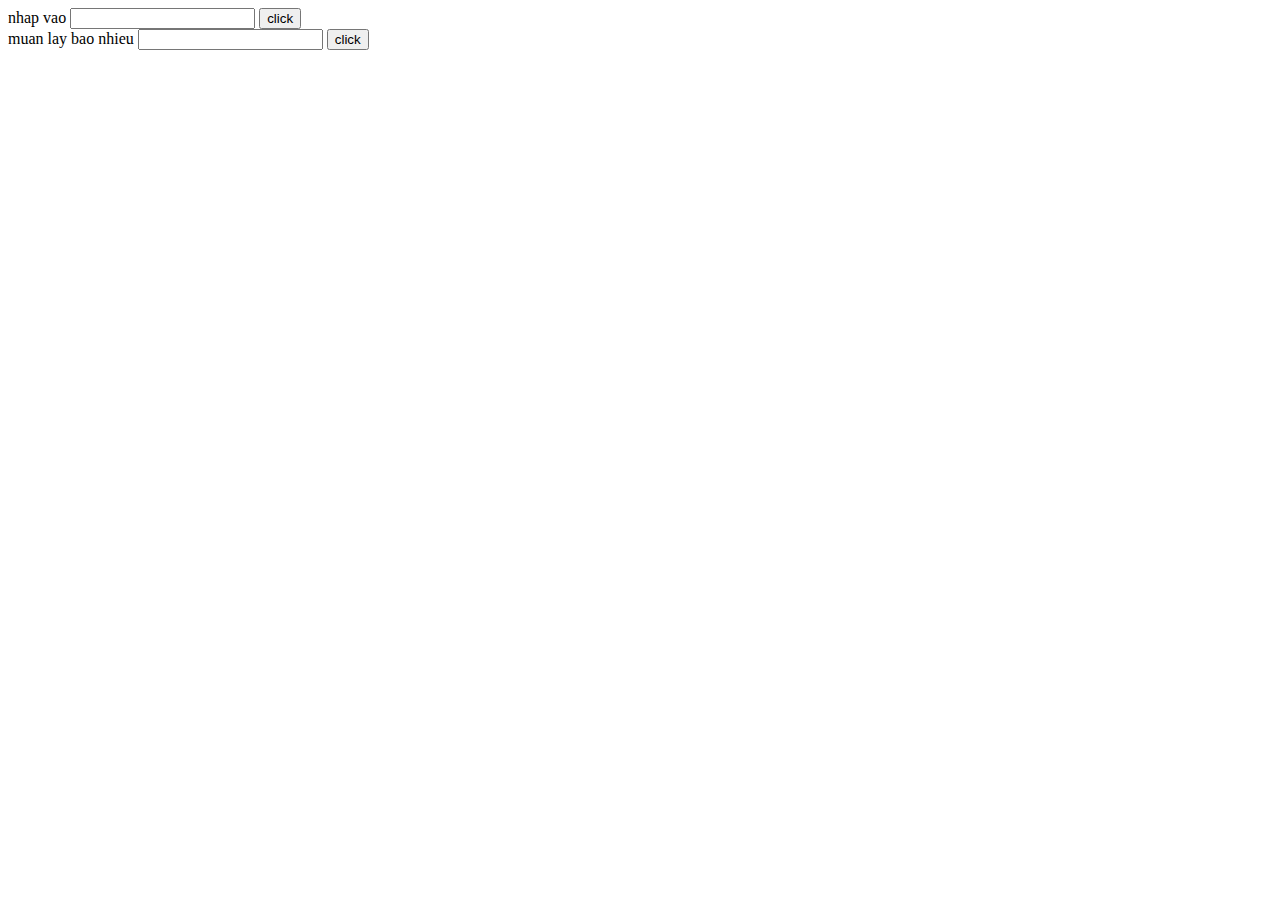
==== index.html @ 843f4c06 "Add files via upload" ====
<!DOCTYPE html>
<html lang="en">
<head>
    <meta charset="UTF-8">
    <meta http-equiv="X-UA-Compatible" content="IE=edge">
    <meta name="viewport" content="width=device-width, initial-scale=1.0">
    <title>Document</title>
   
</head>
<body>
    
    nhap vao <input type="text" id="input2">
    <button id="btn2" >click</button>
<br>

  muan lay bao nhieu  <input id="input1" type="text"  >
    <button id="btn1">click</button>
    <h1 id="out1"></h1>
    <script src="index.js"></script>
</body>
</html>
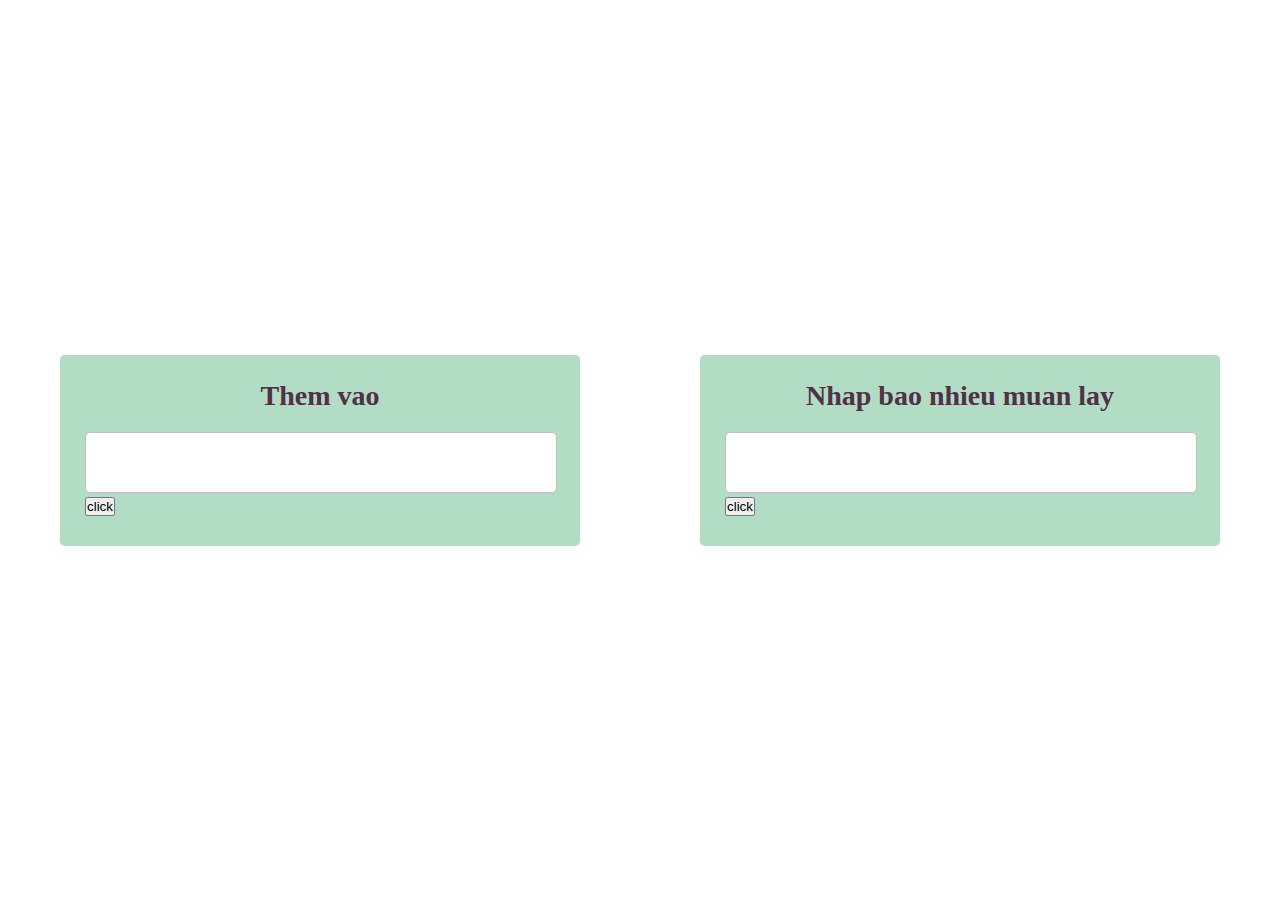
==== commit 8a4b57cd: "Add files via upload" ====
--- a/index.html
+++ b/index.html
@@ -5,17 +5,26 @@
     <meta http-equiv="X-UA-Compatible" content="IE=edge">
     <meta name="viewport" content="width=device-width, initial-scale=1.0">
     <title>Document</title>
-   
+    <link rel="stylesheet" href="index.css">
 </head>
 <body>
-    
-    nhap vao <input type="text" id="input2">
+ <div class="main">
+  <div class="left">
+    <div class="wrapper">
+        <h1>Them vao</h1>
+    <textarea type="text" id="input2" required></textarea>
     <button id="btn2" >click</button>
-<br>
-
-  muan lay bao nhieu  <input id="input1" type="text"  >
+    </div>
+   </div>
+   <div class="right">
+    <div class="wrapper">
+        <h1>Nhap bao nhieu muan lay</h1>
+    <textarea id="input1" type="text" required ></textarea>
     <button id="btn1">click</button>
-    <h1 id="out1"></h1>
+    <h2 id="out1"></h1>
+</div>
+   </div>
+ </div>      
     <script src="index.js"></script>
 </body>
 </html>--- a/index.css
+++ b/index.css
@@ -0,0 +1,54 @@
+*{
+    margin: 0;
+    padding: 0;
+
+}
+.main{
+   display: grid;
+   grid-column: 2;
+}
+.left{
+    grid-column-start: 1;
+    grid-column-end: 1;
+    display: flex;
+    justify-content: center;
+    align-items: center;
+    min-height: 100vh;
+    
+}
+.right{
+    grid-column-start: 2;
+    grid-column-end: 2;
+    display: flex;
+    justify-content: center;
+    align-items: center;
+    min-height: 100vh;
+}
+.wrapper{
+    width: 470px;
+    background-color: rgb(177,221,196);
+    border-radius: 5px;
+    padding: 25px 25px 30px;
+
+}
+.wrapper h1{
+    color:rgb(80,49,72) ;
+    font-size: 28px;
+    text-align: center;
+}
+
+.wrapper textarea{
+    width: 100%;
+    height: 59px;
+    border-radius: 5px;
+    outline: none;
+    resize: none;
+    font-size: 16px;
+    border-color: #bfbfbf;
+    margin-top: 20px;
+}
+textarea:is(:focus, :valid){
+    border-width: 2px;
+    border-color: #4671EA;
+    
+}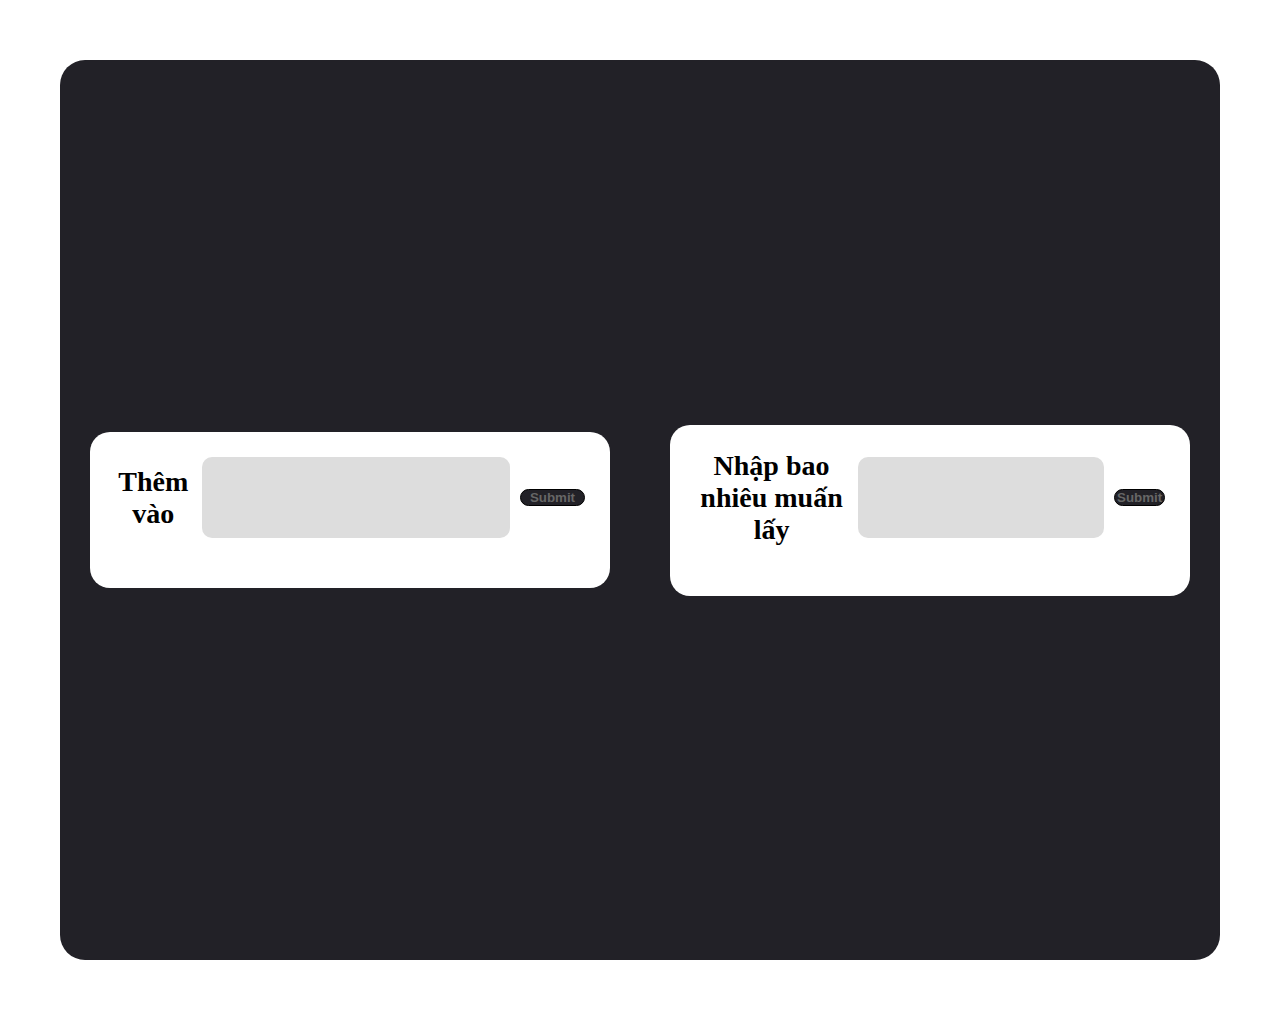
==== commit 73950759: "Add files via upload" ====
--- a/index.html
+++ b/index.html
@@ -6,24 +6,34 @@
     <meta name="viewport" content="width=device-width, initial-scale=1.0">
     <title>Document</title>
     <link rel="stylesheet" href="index.css">
+    <link rel="stylesheet" href="index2.css">
 </head>
 <body>
  <div class="main">
   <div class="left">
-    <div class="wrapper">
-        <h1>Them vao</h1>
-    <textarea type="text" id="input2" required></textarea>
-    <button id="btn2" >click</button>
+    <div class="wrapper" >
+        <div class="w2">
+        <h1>Thêm vào</h1>
+    <textarea class="textarea" type="text" id="input2" required></textarea>
+    <button id="btn2" >Submit</button>
+</div>
+<div>
+    <h2 id="out2"></h2>
+</div>
     </div>
    </div>
    <div class="right">
-    <div class="wrapper">
-        <h1>Nhap bao nhieu muan lay</h1>
-    <textarea id="input1" type="text" required ></textarea>
-    <button id="btn1">click</button>
+    <div class="wrapper" >
+        <div class="w2">
+        <h1>Nhập bao nhiêu muấn lấy</h1>
+    <textarea class="textarea" id="input1" type="text" required ></textarea>
+    <button id="btn1">Submit</button>
+</div>
+    <div>
     <h2 id="out1"></h1>
+    </div>
 </div>
-   </div>
+
  </div>      
     <script src="index.js"></script>
 </body>
--- a/index.css
+++ b/index.css
@@ -3,10 +3,24 @@
     padding: 0;
 
 }
+body{
+    background-image: url('https://images.pexels.com/photos/414659/pexels-photo-414659.jpeg?auto=compress&cs=tinysrgb&w=1260&h=750&dpr=1');
+   background-repeat: no-repeat;
+   background-size: cover;
+   height: 100%;
+}
 .main{
+    margin: 60px;
+    border-radius: 25px;
    display: grid;
    grid-column: 2;
+
+   background-color:rgb(34,33,39) ;
+   background-repeat: no-repeat;
+   background-size: cover;
+   
 }
+
 .left{
     grid-column-start: 1;
     grid-column-end: 1;
@@ -20,35 +34,85 @@
     grid-column-start: 2;
     grid-column-end: 2;
     display: flex;
+    flex-direction: column;
     justify-content: center;
     align-items: center;
     min-height: 100vh;
 }
 .wrapper{
+    display: flex;
+    justify-content: center;
+    align-items: center;
     width: 470px;
-    background-color: rgb(177,221,196);
-    border-radius: 5px;
+    height: fit-content;
+    background-color: white;
+    border-radius: 20px;
     padding: 25px 25px 30px;
+    flex-direction: column;
+    
+}
+.wrapper h1{
+    color:black ;
+    font-size: 28px;
+    text-align: center;
+    margin-right: 10px;
+    font-weight: bold;
+}
+
+.w2 {
+    display: flex;
+    justify-content: center;
+    align-items: center;
+}
+.wrapper textarea{
+    width:90%;
+   background-color: #dddddd;
+   color: #666666;
+   padding: 1em;
+   border-radius: 10px;
+   border: 2px solid transparent;
+   outline: none;
+   resize: none;
+   font-weight: bold;
+   font-size: 16px;
+    max-height: 190px;
+    line-height: 1.4;
+    transition: all 2,5s;
+}
+.textarea:hover{
+    cursor: pointer;
+    background-color: #eeeeee;
+}
+textarea:is(:focus, :valid){
+    color: #333333;
+    cursor: text;
+    border-color: #333333;
+    background-color: white;
+}
+textarea::-webkit-scrollbar{
+    width: 0px;
 
 }
-.wrapper h1{
-    color:rgb(80,49,72) ;
+h2{
+    color: black;
     font-size: 28px;
     text-align: center;
-}
-
-.wrapper textarea{
-    width: 100%;
-    height: 59px;
-    border-radius: 5px;
-    outline: none;
-    resize: none;
-    font-size: 16px;
-    border-color: #bfbfbf;
+    font-weight: bold;
     margin-top: 20px;
 }
-textarea:is(:focus, :valid){
-    border-width: 2px;
-    border-color: #4671EA;
+button{
+    text-align: center;
+    font-size: smaller;
+    font-weight: bold;
+    color: #666666;
+    margin-left: 10px;
+    background-color: rgb(34,33,39);
+    border-radius: 10px;
+    width: 100px;
+    border: 1px solid black ;
     
-}+}
+button:hover{
+    background-color:#eeeeee ;
+    cursor: pointer;
+}
--- a/index2.css
+++ b/index2.css
@@ -0,0 +1,17 @@
+@media screen and (max-width:1024px) {
+    body{
+       height: fit-content;
+    }
+    .main{
+        width: 100%;
+        display: flex;
+        flex-direction: column;
+        margin: 0;
+        height: fit-content;
+    }
+    .wrapper{
+        width: fit-content;
+        margin-top: 0;
+    }
+    
+}
